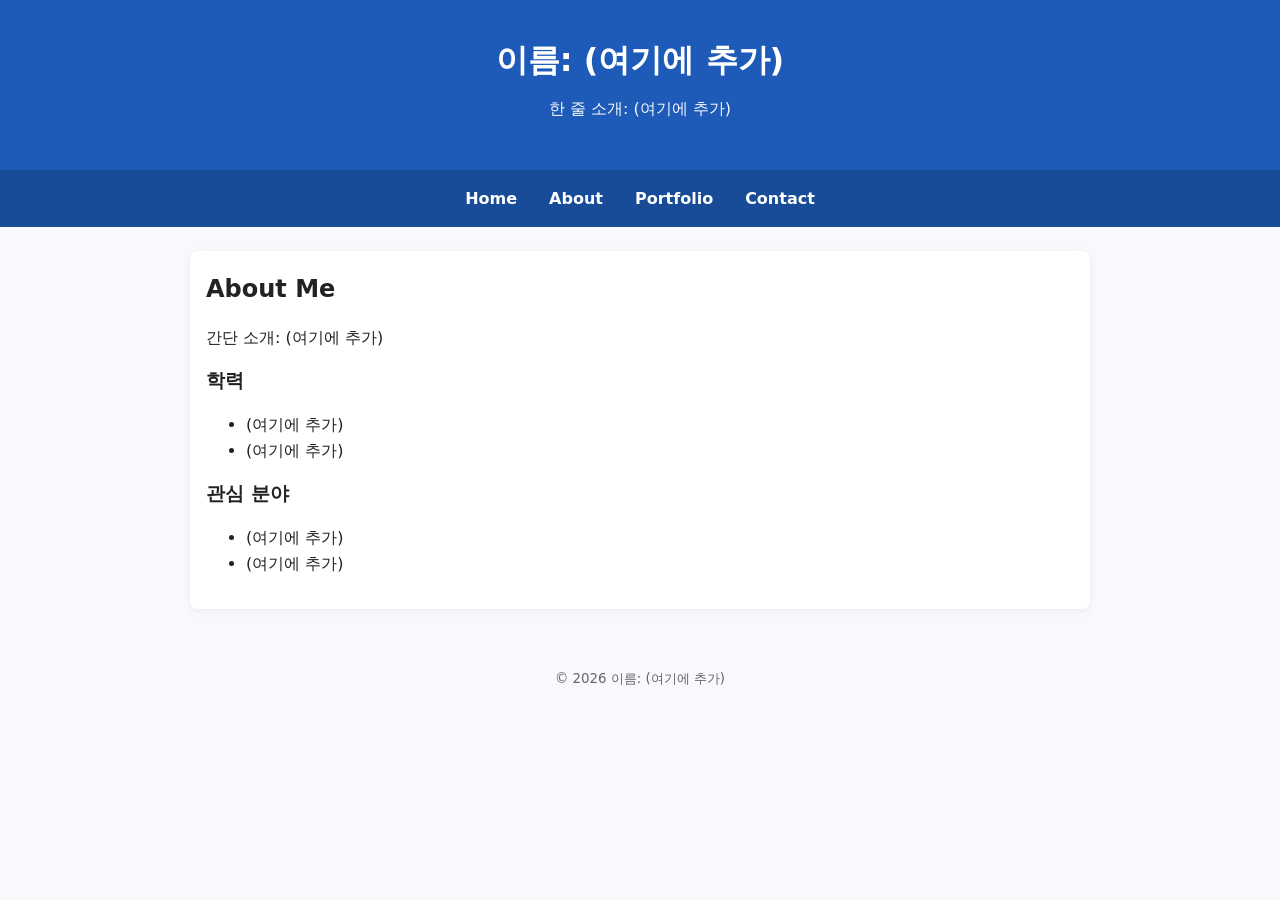
==== about.html @ 601734fd "Add files via upload" ====
<!DOCTYPE html>
<html lang="ko">
<head>
  <meta charset="UTF-8" />
  <meta name="viewport" content="width=device-width, initial-scale=1.0"/>
  <title>인터넷활용 실습 템플릿</title>
  <link rel="stylesheet" href="style.css">
</head>
<body>
<header>
  <h1>이름: (여기에 추가)</h1>
  <p class="subtitle">한 줄 소개: (여기에 추가)</p>
</header>
<nav>
  <a href="index.html">Home</a>
  <a href="about.html">About</a>
  <a href="portfolio.html">Portfolio</a>
  <a href="contact.html">Contact</a>
</nav>
<main class="container">
<section>
  <h2>About Me</h2>
  <p>간단 소개: (여기에 추가)</p>
  <h3>학력</h3>
  <ul>
    <li>(여기에 추가)</li>
    <li>(여기에 추가)</li>
  </ul>
  <h3>관심 분야</h3>
  <ul>
    <li>(여기에 추가)</li>
    <li>(여기에 추가)</li>
  </ul>
</section>
</main>
<footer>
  <small>&copy; <span id="year"></span> 이름: (여기에 추가)</small>
</footer>
<script src="script.js"></script>
</body>
</html>
---- style.css ----
/* =============================================================
   색상 테마는 "여기"에서 바꿉니다. (파랑 계열 기본)
   원하는 색상 코드로 아래 4가지만 바꿔보세요.
   ------------------------------------------------------------- */
:root {
  --primary: #1e5bb8;      /* 메인 포인트 색상 */
  --primary-dark: #194c98; /* 호버/진한 포인트 */
  --bg: #f7f9fc;           /* 전체 배경 색 */
  --text: #222222;         /* 본문 글자 색 */
}
/* ============================================================= */

* { box-sizing: border-box; }
body {
  margin: 0;
  font-family: system-ui, -apple-system, "Segoe UI", Roboto, "Noto Sans KR", Arial, sans-serif;
  background: var(--bg);
  color: var(--text);
  line-height: 1.6;
}

header {
  padding: 2rem 1rem;
  text-align: center;
  background: var(--primary);
  color: #ffffff;
}
header .subtitle { margin-top: .25rem; opacity: .95; }

nav {
  background: var(--primary-dark);
  display: flex;
  gap: 1rem;
  padding: .75rem 1rem;
  justify-content: center;
  flex-wrap: wrap;
}
nav a {
  color: #ffffff;
  text-decoration: none;
  font-weight: 600;
  padding: .25rem .5rem;
}
nav a:hover { text-decoration: underline; }

.container {
  max-width: 900px;
  margin: 1.5rem auto;
  padding: 1rem;
  background: #ffffff;
  border-radius: 8px;
  box-shadow: 0 2px 8px rgba(0,0,0,.06);
}

section { margin-bottom: 1rem; }
h1, h2, h3 { margin: .2rem 0 .6rem; }

.contact-form {
  display: grid;
  grid-template-columns: 1fr;
  gap: .5rem;
  margin-top: 1rem;
}
input, textarea {
  width: 100%;
  padding: .6rem;
  border: 1px solid #ddd;
  border-radius: 6px;
  font: inherit;
}
button {
  padding: .6rem .8rem;
  border: none;
  border-radius: 6px;
  background: var(--primary);
  color: #fff;
  cursor: pointer;
  font-weight: 600;
}
button:hover { background: var(--primary-dark); }

footer {
  text-align: center;
  padding: 2rem 1rem;
  color: #666;
}

@media (max-width: 600px) {
  header h1 { font-size: 1.25rem; }
  .container { margin: 1rem; padding: .75rem; }
}
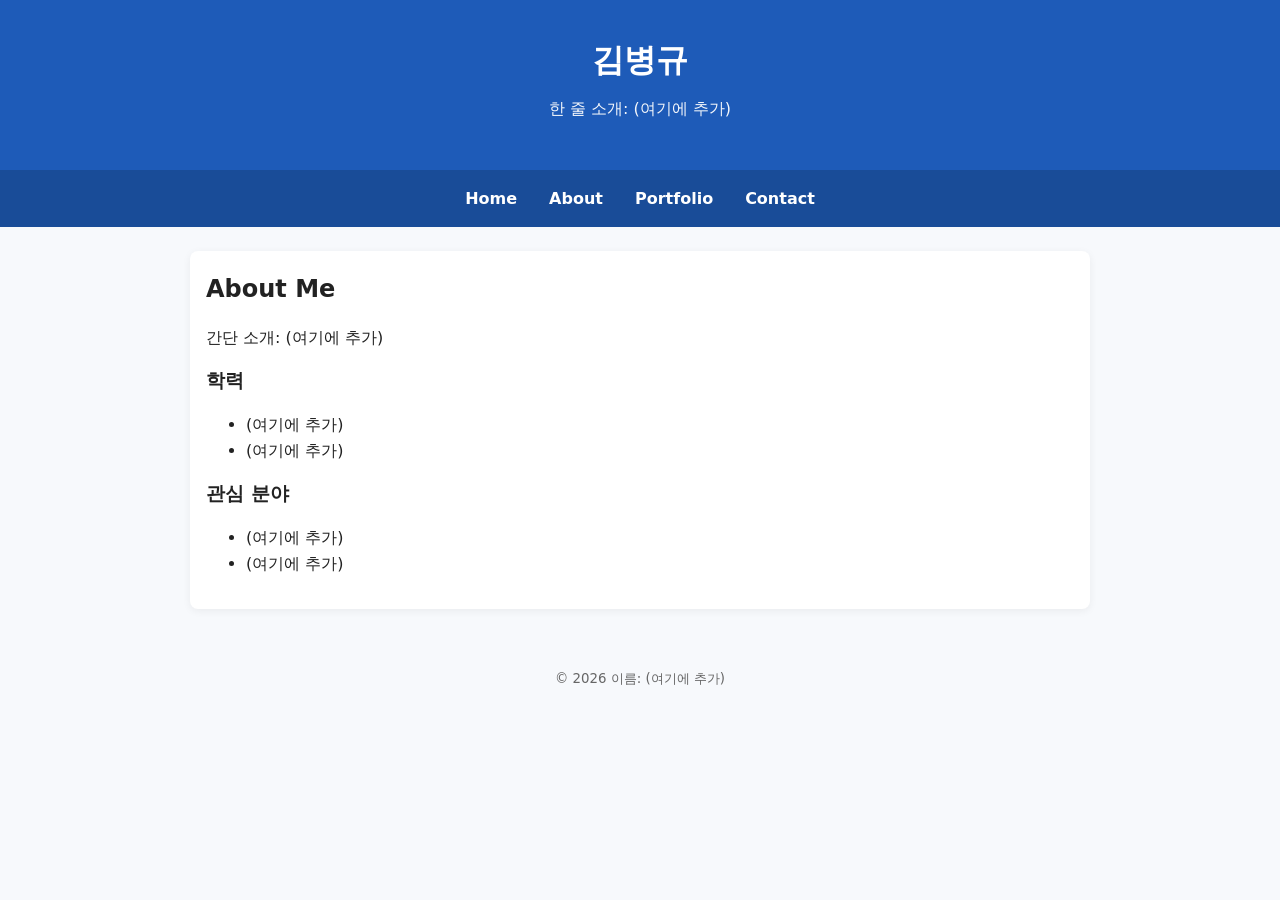
==== commit 87030d36: "Add files via upload" ====
--- a/about.html
+++ b/about.html
@@ -8,7 +8,7 @@
 </head>
 <body>
 <header>
-  <h1>이름: (여기에 추가)</h1>
+  <h1>김병규</h1>
   <p class="subtitle">한 줄 소개: (여기에 추가)</p>
 </header>
 <nav>
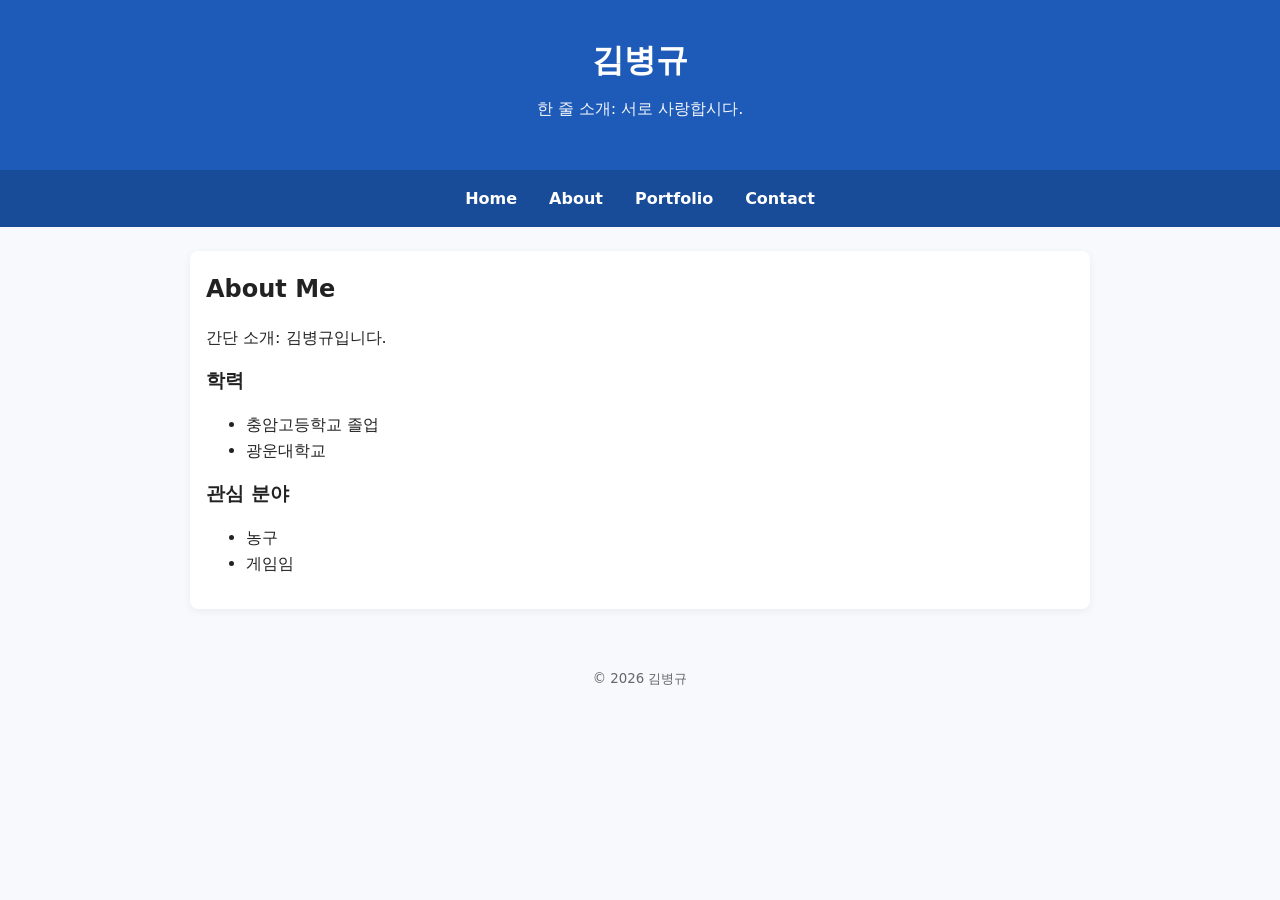
==== commit 6488fbed: "Add files via upload" ====
--- a/about.html
+++ b/about.html
@@ -9,7 +9,7 @@
 <body>
 <header>
   <h1>김병규</h1>
-  <p class="subtitle">한 줄 소개: (여기에 추가)</p>
+  <p class="subtitle">한 줄 소개: 서로 사랑합시다.</p>
 </header>
 <nav>
   <a href="index.html">Home</a>
@@ -20,21 +20,21 @@
 <main class="container">
 <section>
   <h2>About Me</h2>
-  <p>간단 소개: (여기에 추가)</p>
+  <p>간단 소개: 김병규입니다.</p>
   <h3>학력</h3>
   <ul>
-    <li>(여기에 추가)</li>
-    <li>(여기에 추가)</li>
+    <li>충암고등학교 졸업</li>
+    <li>광운대학교</li>
   </ul>
   <h3>관심 분야</h3>
   <ul>
-    <li>(여기에 추가)</li>
-    <li>(여기에 추가)</li>
+    <li>농구</li>
+    <li>게임임</li>
   </ul>
 </section>
 </main>
 <footer>
-  <small>&copy; <span id="year"></span> 이름: (여기에 추가)</small>
+  <small>&copy; <span id="year"></span> 김병규</small>
 </footer>
 <script src="script.js"></script>
 </body>
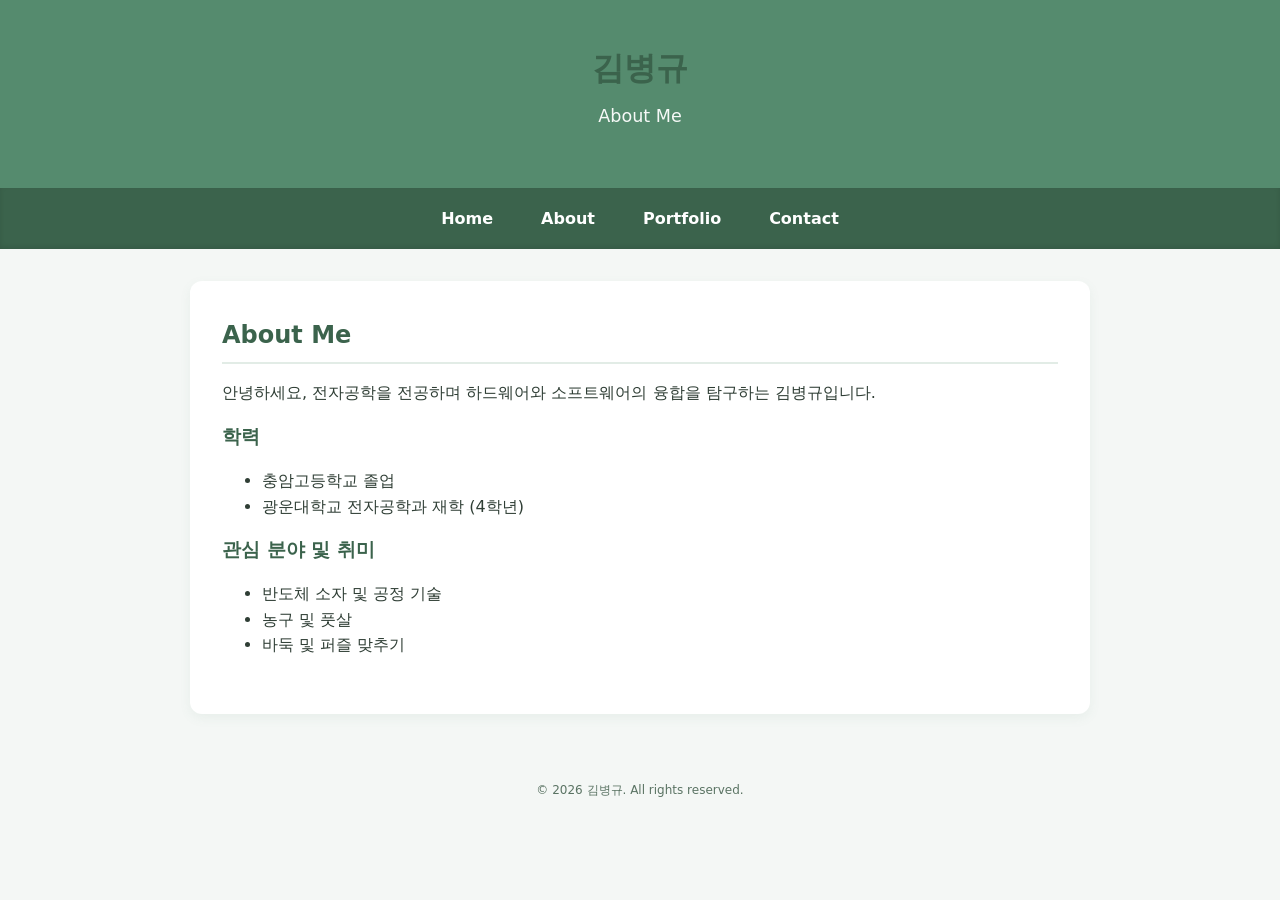
==== commit 5a90610c: "Add files via upload" ====
--- a/about.html
+++ b/about.html
@@ -3,13 +3,13 @@
 <head>
   <meta charset="UTF-8" />
   <meta name="viewport" content="width=device-width, initial-scale=1.0"/>
-  <title>인터넷활용 실습 템플릿</title>
+  <title>김병규 - About</title>
   <link rel="stylesheet" href="style.css">
 </head>
 <body>
 <header>
   <h1>김병규</h1>
-  <p class="subtitle">한 줄 소개: 서로 사랑합시다.</p>
+  <p class="subtitle">About Me</p>
 </header>
 <nav>
   <a href="index.html">Home</a>
@@ -20,21 +20,22 @@
 <main class="container">
 <section>
   <h2>About Me</h2>
-  <p>간단 소개: 김병규입니다.</p>
+  <p>안녕하세요, 전자공학을 전공하며 하드웨어와 소프트웨어의 융합을 탐구하는 김병규입니다.</p>
   <h3>학력</h3>
   <ul>
     <li>충암고등학교 졸업</li>
-    <li>광운대학교</li>
+    <li>광운대학교 전자공학과 재학 (4학년)</li>
   </ul>
-  <h3>관심 분야</h3>
+  <h3>관심 분야 및 취미</h3>
   <ul>
-    <li>농구</li>
-    <li>게임임</li>
+    <li>반도체 소자 및 공정 기술</li>
+    <li>농구 및 풋살</li>
+    <li>바둑 및 퍼즐 맞추기</li>
   </ul>
 </section>
 </main>
 <footer>
-  <small>&copy; <span id="year"></span> 김병규</small>
+  <small>&copy; <span id="year"></span> 김병규. All rights reserved.</small>
 </footer>
 <script src="script.js"></script>
 </body>
--- a/style.css
+++ b/style.css
@@ -1,12 +1,11 @@
 /* =============================================================
-   색상 테마는 "여기"에서 바꿉니다. (파랑 계열 기본)
-   원하는 색상 코드로 아래 4가지만 바꿔보세요.
+   파스텔 초록색 테마
    ------------------------------------------------------------- */
 :root {
-  --primary: #1e5bb8;      /* 메인 포인트 색상 */
-  --primary-dark: #194c98; /* 호버/진한 포인트 */
-  --bg: #f7f9fc;           /* 전체 배경 색 */
-  --text: #222222;         /* 본문 글자 색 */
+  --primary: #558b6e;      /* 메인 포인트 색상 (세련된 파스텔 그린) */
+  --primary-dark: #3b634c; /* 호버/진한 포인트 */
+  --bg: #f4f7f5;           /* 전체 부드러운 초록빛 배경 */
+  --text: #2f3e35;         /* 본문 글자 색 */
 }
 /* ============================================================= */
 
@@ -20,72 +19,100 @@
 }
 
 header {
-  padding: 2rem 1rem;
+  padding: 2.5rem 1rem;
   text-align: center;
   background: var(--primary);
   color: #ffffff;
+  box-shadow: 0 2px 4px rgba(0,0,0,0.05);
 }
-header .subtitle { margin-top: .25rem; opacity: .95; }
+header h1 {
+  margin-bottom: 0.5rem;
+  font-size: 2rem;
+}
+header .subtitle { margin-top: .25rem; opacity: .95; font-size: 1.1rem; }
 
 nav {
   background: var(--primary-dark);
   display: flex;
-  gap: 1rem;
-  padding: .75rem 1rem;
+  gap: 1.5rem;
+  padding: 0.85rem 1rem;
   justify-content: center;
   flex-wrap: wrap;
+  box-shadow: inset 0 -2px 5px rgba(0,0,0,0.1);
 }
 nav a {
   color: #ffffff;
   text-decoration: none;
   font-weight: 600;
-  padding: .25rem .5rem;
+  padding: .25rem .75rem;
+  border-radius: 4px;
+  transition: background 0.2s;
 }
-nav a:hover { text-decoration: underline; }
+nav a:hover { 
+  background: rgba(255, 255, 255, 0.2);
+  text-decoration: none; 
+}
 
 .container {
   max-width: 900px;
-  margin: 1.5rem auto;
-  padding: 1rem;
+  margin: 2rem auto;
+  padding: 2rem;
   background: #ffffff;
-  border-radius: 8px;
-  box-shadow: 0 2px 8px rgba(0,0,0,.06);
+  border-radius: 12px;
+  box-shadow: 0 4px 12px rgba(85, 139, 110, 0.08);
 }
 
-section { margin-bottom: 1rem; }
-h1, h2, h3 { margin: .2rem 0 .6rem; }
+section { margin-bottom: 1.5rem; }
+h1, h2, h3 { margin: .2rem 0 .6rem; color: var(--primary-dark); }
+h2 {
+  border-bottom: 2px solid #e2ece6;
+  padding-bottom: 0.5rem;
+}
 
 .contact-form {
   display: grid;
   grid-template-columns: 1fr;
-  gap: .5rem;
+  gap: .75rem;
   margin-top: 1rem;
+}
+label {
+  font-weight: 600;
+  font-size: 0.95rem;
 }
 input, textarea {
   width: 100%;
-  padding: .6rem;
-  border: 1px solid #ddd;
+  padding: .75rem;
+  border: 1px solid #d0dfd6;
   border-radius: 6px;
   font: inherit;
+  background: #fafcfb;
+}
+input:focus, textarea:focus {
+  outline: none;
+  border-color: var(--primary);
+  box-shadow: 0 0 0 3px rgba(85, 139, 110, 0.15);
 }
 button {
-  padding: .6rem .8rem;
+  padding: .75rem 1rem;
   border: none;
   border-radius: 6px;
   background: var(--primary);
   color: #fff;
   cursor: pointer;
   font-weight: 600;
+  font-size: 1rem;
+  transition: background 0.2s;
 }
 button:hover { background: var(--primary-dark); }
 
 footer {
   text-align: center;
   padding: 2rem 1rem;
-  color: #666;
+  color: #5a7363;
+  font-size: 0.9rem;
 }
 
 @media (max-width: 600px) {
-  header h1 { font-size: 1.25rem; }
-  .container { margin: 1rem; padding: .75rem; }
+  header h1 { font-size: 1.5rem; }
+  .container { margin: 1rem; padding: 1rem; }
 }
